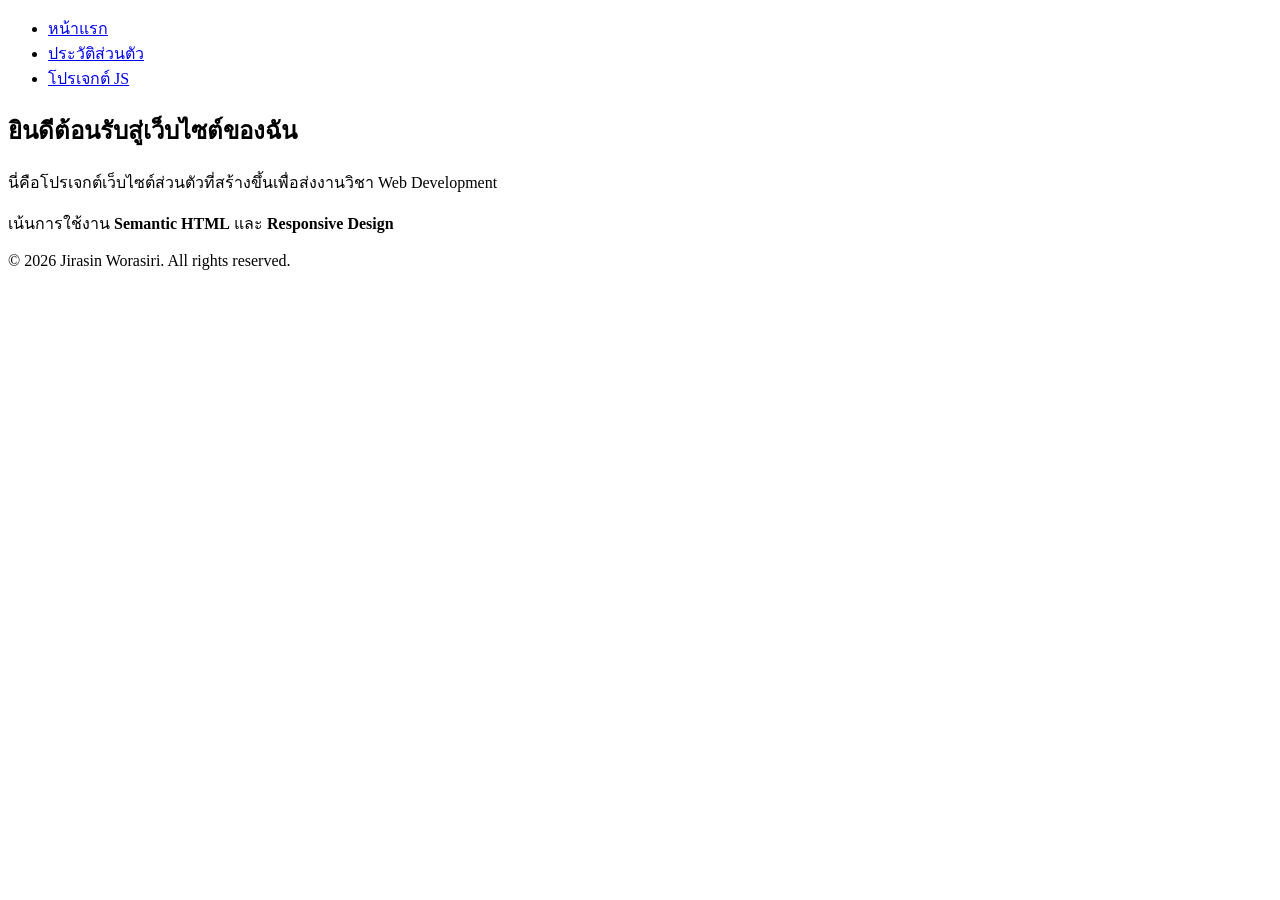
==== index.html @ c02e0bb6 "029" ====
<!DOCTYPE html>
<html lang="th">
<head>
    <meta charset="UTF-8">
    <meta name="viewport" content="width=device-width, initial-scale=1.0">
    <title>หน้าหลัก | เว็บไซต์ส่วนตัว</title>
    <link rel="stylesheet" href="style.css">
</head>
<body>
    <header>
        <nav>
            <ul class="nav-links">
                <li><a href="index.html">หน้าแรก</a></li>
                <li><a href="cv.html">ประวัติส่วนตัว</a></li>
                <li><a href="project.html">โปรเจกต์ JS</a></li>
            </ul>
        </nav>
    </header>

    <main class="container">
        <section class="hero">
            <h1>ยินดีต้อนรับสู่เว็บไซต์ของฉัน</h1>
            <p>นี่คือโปรเจกต์เว็บไซต์ส่วนตัวที่สร้างขึ้นเพื่อส่งงานวิชา Web Development</p>
            <p>เน้นการใช้งาน <strong>Semantic HTML</strong> และ <strong>Responsive Design</strong></p>
        </section>
    </main>

    <footer>
        <p>&copy; 2026 Jirasin Worasiri. All rights reserved.</p>
    </footer>
</body>
</html>
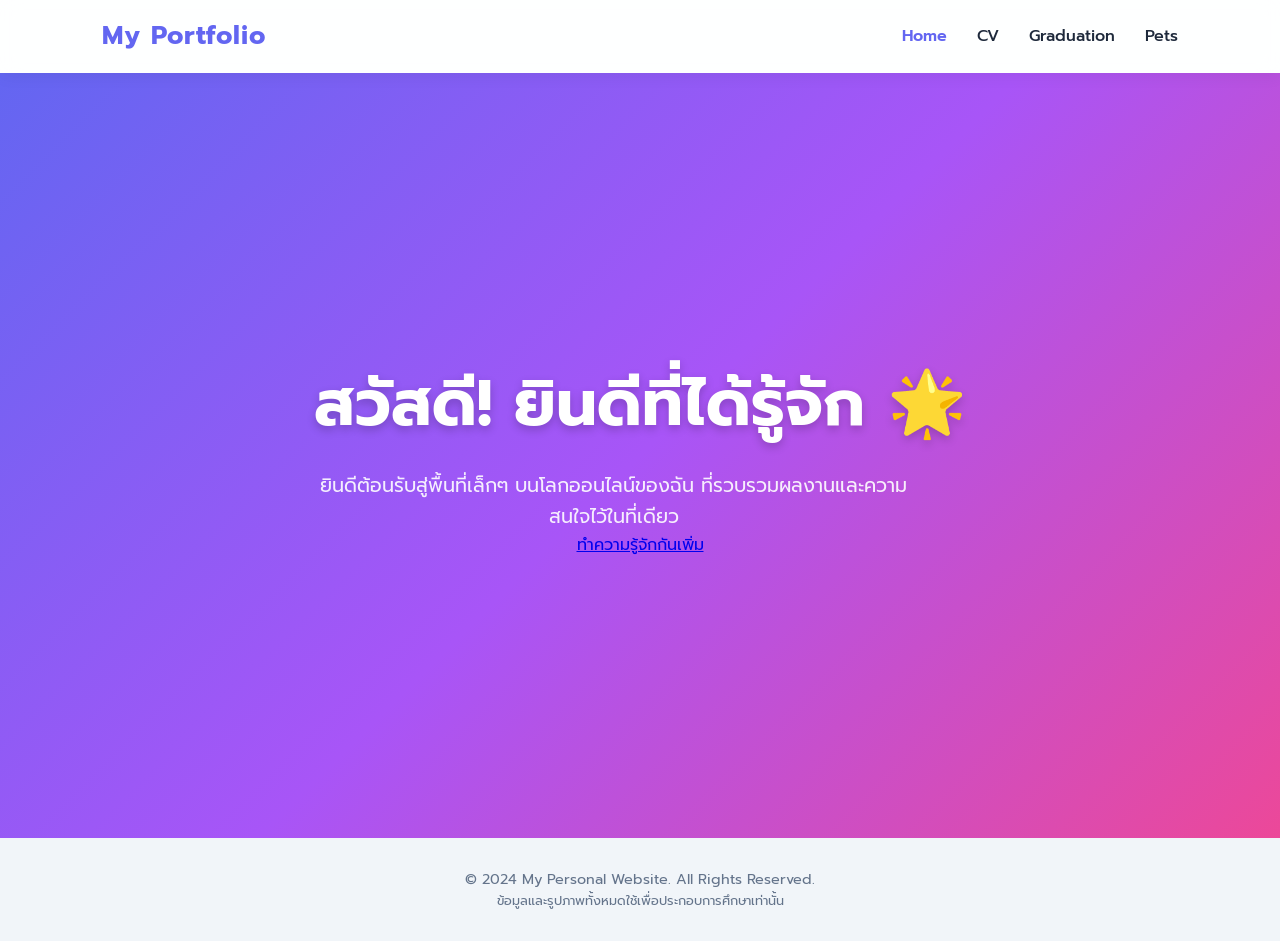
==== commit a5053dde: "Update folder structure, index page, and create all remaining pages" ====
--- a/index.html
+++ b/index.html
@@ -3,30 +3,43 @@
 <head>
     <meta charset="UTF-8">
     <meta name="viewport" content="width=device-width, initial-scale=1.0">
-    <title>หน้าหลัก | เว็บไซต์ส่วนตัว</title>
-    <link rel="stylesheet" href="style.css">
+    <meta name="description" content="เว็บไซต์พอร์ตโฟลิโอส่วนตัว">
+    <title>ยินดีต้อนรับสู่เว็บไซต์ของฉัน | Home</title>
+    
+    <link rel="preconnect" href="https://fonts.googleapis.com">
+    <link rel="preconnect" href="https://fonts.gstatic.com" crossorigin>
+    <link href="https://fonts.googleapis.com/css2?family=Prompt:wght@300;400;600&display=swap" rel="stylesheet">
+    
+    <link rel="stylesheet" href="css/style.css">
 </head>
 <body>
     <header>
-        <nav>
+        <div class="logo">My Portfolio</div>
+        <nav aria-label="Main Navigation">
             <ul class="nav-links">
-                <li><a href="index.html">หน้าแรก</a></li>
-                <li><a href="cv.html">ประวัติส่วนตัว</a></li>
-                <li><a href="project.html">โปรเจกต์ JS</a></li>
+                <li><a href="index.html" class="active">Home</a></li>
+                <li><a href="about.html">CV</a></li>
+                <li><a href="countdown.html">Graduation</a></li>
+                <li><a href="pets.html">Pets</a></li>
             </ul>
         </nav>
     </header>
 
-    <main class="container">
+    <main>
         <section class="hero">
-            <h1>ยินดีต้อนรับสู่เว็บไซต์ของฉัน</h1>
-            <p>นี่คือโปรเจกต์เว็บไซต์ส่วนตัวที่สร้างขึ้นเพื่อส่งงานวิชา Web Development</p>
-            <p>เน้นการใช้งาน <strong>Semantic HTML</strong> และ <strong>Responsive Design</strong></p>
+            <div class="hero-content">
+                <h1>สวัสดี! ยินดีที่ได้รู้จัก 🌟</h1>
+                <p>ยินดีต้อนรับสู่พื้นที่เล็กๆ บนโลกออนไลน์ของฉัน ที่รวบรวมผลงานและความสนใจไว้ในที่เดียว</p>
+                <a href="about.html" class="btn-cta">ทำความรู้จักกันเพิ่ม</a>
+            </div>
         </section>
     </main>
 
     <footer>
-        <p>&copy; 2026 Jirasin Worasiri. All rights reserved.</p>
+        <p>&copy; 2024 My Personal Website. All Rights Reserved.</p>
+        <p style="font-size: 0.8rem;">ข้อมูลและรูปภาพทั้งหมดใช้เพื่อประกอบการศึกษาเท่านั้น</p>
     </footer>
+
+    <script src="js/script.js"></script>
 </body>
 </html>
--- a/css/style.css
+++ b/css/style.css
@@ -0,0 +1,213 @@
+/* ================================================================
+   1. VARIABLES & RESET
+   การใช้ CSS Variables ช่วยให้แก้ไขธีมสีได้ง่าย (Best Practice)
+   ================================================================
+*/
+@import url('https://fonts.googleapis.com/css2?family=Prompt:wght@300;400;600&display=swap');
+
+:root {
+    /* โทนสี Vibrant Modern */
+    --primary-color: #6366f1;    /* Indigo */
+    --secondary-color: #ec4899;  /* Pink */
+    --accent-color: #f59e0b;     /* Amber */
+    --bg-light: #f8fafc;
+    --text-dark: #1e293b;
+    --text-light: #ffffff;
+    --glass-bg: rgba(255, 255, 255, 0.85);
+    
+    /* การตั้งค่า Animation */
+    --transition: all 0.3s ease;
+}
+
+* {
+    margin: 0;
+    padding: 0;
+    box-sizing: border-box;
+    font-family: 'Prompt', sans-serif;
+}
+
+body {
+    background-color: var(--bg-light);
+    color: var(--text-dark);
+    line-height: 1.6;
+    overflow-x: hidden; /* ป้องกันหน้าจอเลื่อนแนวนอน */
+}
+
+/* ================================================================
+   2. HEADER & NAVIGATION (Flexbox Design)
+   จัดการเมนูให้อยู่ขวาบนและมีความเป็น Glassmorphism
+   ================================================================
+*/
+header {
+    background: var(--glass-bg);
+    backdrop-filter: blur(10px); /* ทำให้พื้นหลังเบลอแบบกระจก */
+    padding: 1rem 8%;
+    display: flex;
+    justify-content: space-between; /* แยก Logo ซ้าย เมนูขวา */
+    align-items: center;
+    position: sticky;
+    top: 0;
+    z-index: 1000;
+    box-shadow: 0 4px 15px rgba(0,0,0,0.05);
+}
+
+.logo {
+    font-size: 1.6rem;
+    font-weight: 700;
+    color: var(--primary-color);
+    letter-spacing: 1px;
+}
+
+.nav-links {
+    display: flex;
+    list-style: none;
+    gap: 30px;
+}
+
+.nav-links a {
+    text-decoration: none;
+    color: var(--text-dark);
+    font-weight: 500;
+    font-size: 1rem;
+    transition: var(--transition);
+    position: relative;
+}
+
+/* เอฟเฟกต์เส้นใต้เมื่อ Hover (UX/UI Detail) */
+.nav-links a::after {
+    content: '';
+    position: absolute;
+    width: 0;
+    height: 2px;
+    bottom: -5px;
+    left: 0;
+    background-color: var(--secondary-color);
+    transition: var(--transition);
+}
+
+.nav-links a:hover {
+    color: var(--secondary-color);
+}
+
+.nav-links a:hover::after {
+    width: 100%;
+}
+
+/* สถานะหน้าปัจจุบัน (Active State) */
+.nav-links a.active {
+    color: var(--primary-color);
+    font-weight: 600;
+}
+
+/* ================================================================
+   3. HERO SECTION
+   ใช้ Flexbox ในการจัดวางเนื้อหาให้อยู่กึ่งกลางหน้าจอ
+   ================================================================
+*/
+.hero {
+    min-height: 85vh;
+    background: linear-gradient(135deg, #6366f1 0%, #a855f7 50%, #ec4899 100%);
+    display: flex;
+    flex-direction: column;
+    justify-content: center;
+    align-items: center;
+    color: var(--text-light);
+    text-align: center;
+    padding: 2rem;
+}
+
+.hero h1 {
+    font-size: clamp(2rem, 5vw, 4rem); /* ปรับขนาดฟอนต์ตามขนาดหน้าจออัตโนมัติ */
+    margin-bottom: 1rem;
+    text-shadow: 0 4px 10px rgba(0,0,0,0.2);
+}
+
+.hero p {
+    font-size: 1.2rem;
+    max-width: 600px;
+    opacity: 0.9;
+}
+
+/* ปุ่ม CTA (Call to Action) ตกแต่งให้น่ากด */
+.btn-primary {
+    margin-top: 2rem;
+    padding: 12px 35px;
+    background-color: var(--accent-color);
+    color: white;
+    border: none;
+    border-radius: 50px;
+    font-size: 1.1rem;
+    font-weight: 600;
+    text-decoration: none;
+    cursor: pointer;
+    transition: var(--transition);
+    box-shadow: 0 4px 15px rgba(245, 158, 11, 0.4);
+}
+
+.btn-primary:hover {
+    transform: translateY(-3px);
+    box-shadow: 0 6px 20px rgba(245, 158, 11, 0.6);
+    filter: brightness(1.1);
+}
+
+/* ================================================================
+   4. LAYOUT SYSTEM (CSS Grid)
+   ใช้สำหรับหน้า Pets และ CV เพื่อความยืดหยุ่น (Responsive without Queries)
+   ================================================================
+*/
+.grid-container {
+    display: grid;
+    /* repeat(auto-fit) ช่วยให้ Grid ปรับจำนวน Column ตามความกว้างหน้าจออัตโนมัติ */
+    grid-template-columns: repeat(auto-fit, minmax(300px, 1fr));
+    gap: 25px;
+    padding: 50px 8%;
+}
+
+.card {
+    background: white;
+    padding: 25px;
+    border-radius: 20px;
+    box-shadow: 0 10px 25px rgba(0,0,0,0.05);
+    transition: var(--transition);
+    border: 1px solid rgba(0,0,0,0.03);
+}
+
+.card:hover {
+    transform: translateY(-10px);
+    box-shadow: 0 15px 35px rgba(0,0,0,0.1);
+}
+
+/* ================================================================
+   5. RESPONSIVE DESIGN (Media Queries)
+   ปรับแต่งให้ดูดีในสมาร์ทโฟน
+   ================================================================
+*/
+@media (max-width: 768px) {
+    header {
+        flex-direction: column; /* เปลี่ยนโลโก้กับเมนูให้วางเรียงแนวดิ่ง */
+        padding: 1.5rem;
+    }
+
+    .nav-links {
+        margin-top: 1.5rem;
+        gap: 15px;
+        flex-wrap: wrap; /* ป้องกันเมนูหลุดขอบหน้าจอ */
+        justify-content: center;
+    }
+
+    .hero h1 {
+        font-size: 2.5rem;
+    }
+}
+
+/* ================================================================
+   6. FOOTER
+   ================================================================
+*/
+footer {
+    text-align: center;
+    padding: 30px;
+    background: #f1f5f9;
+    color: #64748b;
+    font-size: 0.9rem;
+}
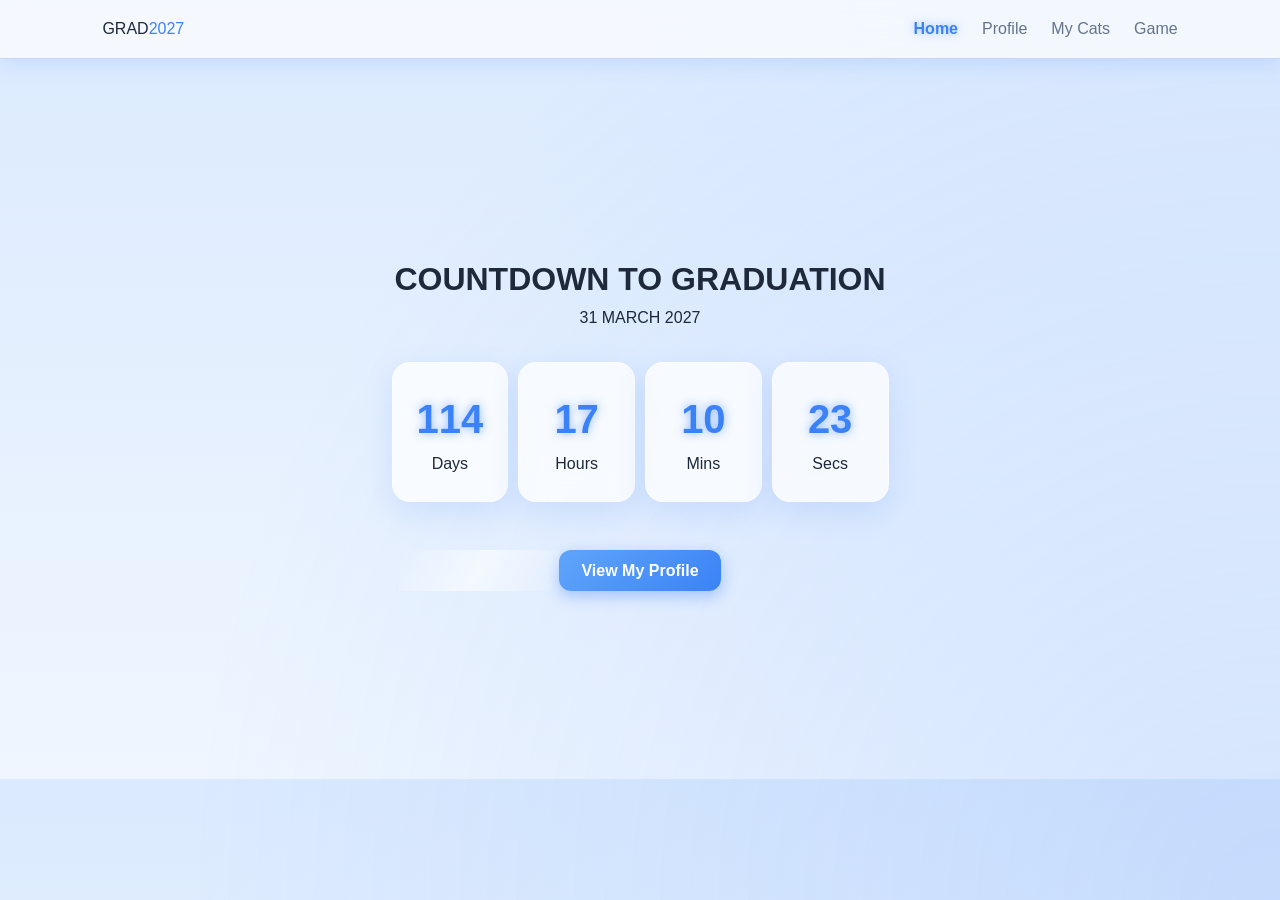
==== commit 3d1774d8: "refactor: restructure entire website and improve overall layout" ====
--- a/index.html
+++ b/index.html
@@ -3,43 +3,62 @@
 <head>
     <meta charset="UTF-8">
     <meta name="viewport" content="width=device-width, initial-scale=1.0">
-    <meta name="description" content="เว็บไซต์พอร์ตโฟลิโอส่วนตัว">
-    <title>ยินดีต้อนรับสู่เว็บไซต์ของฉัน | Home</title>
-    
-    <link rel="preconnect" href="https://fonts.googleapis.com">
-    <link rel="preconnect" href="https://fonts.gstatic.com" crossorigin>
-    <link href="https://fonts.googleapis.com/css2?family=Prompt:wght@300;400;600&display=swap" rel="stylesheet">
-    
+    <title>Graduation 2027 | Home</title>
     <link rel="stylesheet" href="css/style.css">
 </head>
 <body>
-    <header>
-        <div class="logo">My Portfolio</div>
-        <nav aria-label="Main Navigation">
-            <ul class="nav-links">
-                <li><a href="index.html" class="active">Home</a></li>
-                <li><a href="about.html">CV</a></li>
-                <li><a href="countdown.html">Graduation</a></li>
-                <li><a href="pets.html">Pets</a></li>
-            </ul>
-        </nav>
+
+    <nav class="navbar">
+        <div class="logo">GRAD<span>2027</span></div>
+        <ul class="nav-links">
+            <li><a href="index.html" class="active">Home</a></li>
+            <li><a href="cv.html">Profile</a></li>
+            <li><a href="cats.html">My Cats</a></li>
+            <li><a href="game.html">Game</a></li>
+        </ul>
+    </nav>
+
+    <header class="hero-section">
+
+        <!-- 🔲 กล่องใหญ่ครอบ -->
+        <div class="main-box animate-pop">
+
+            <h1 class="main-title">
+                COUNTDOWN TO <span>GRADUATION</span>
+            </h1>
+
+            <p class="target-date">31 MARCH 2027</p>
+
+            <div id="countdown" class="countdown-grid">
+
+                <div class="time-box card">
+                    <span id="days">00</span>
+                    <p>Days</p>
+                </div>
+
+                <div class="time-box card">
+                    <span id="hours">00</span>
+                    <p>Hours</p>
+                </div>
+
+                <div class="time-box card">
+                    <span id="minutes">00</span>
+                    <p>Mins</p>
+                </div>
+
+                <div class="time-box card">
+                    <span id="seconds">00</span>
+                    <p>Secs</p>
+                </div>
+
+            </div>
+
+            <a href="cv.html" class="btn-cyber">View My Profile</a>
+
+        </div>
+
     </header>
-
-    <main>
-        <section class="hero">
-            <div class="hero-content">
-                <h1>สวัสดี! ยินดีที่ได้รู้จัก 🌟</h1>
-                <p>ยินดีต้อนรับสู่พื้นที่เล็กๆ บนโลกออนไลน์ของฉัน ที่รวบรวมผลงานและความสนใจไว้ในที่เดียว</p>
-                <a href="about.html" class="btn-cta">ทำความรู้จักกันเพิ่ม</a>
-            </div>
-        </section>
-    </main>
-
-    <footer>
-        <p>&copy; 2024 My Personal Website. All Rights Reserved.</p>
-        <p style="font-size: 0.8rem;">ข้อมูลและรูปภาพทั้งหมดใช้เพื่อประกอบการศึกษาเท่านั้น</p>
-    </footer>
 
     <script src="js/script.js"></script>
 </body>
-</html>+</html>
--- a/css/style.css
+++ b/css/style.css
@@ -1,213 +1,299 @@
-/* ================================================================
-   1. VARIABLES & RESET
-   การใช้ CSS Variables ช่วยให้แก้ไขธีมสีได้ง่าย (Best Practice)
-   ================================================================
-*/
-@import url('https://fonts.googleapis.com/css2?family=Prompt:wght@300;400;600&display=swap');
-
 :root {
-    /* โทนสี Vibrant Modern */
-    --primary-color: #6366f1;    /* Indigo */
-    --secondary-color: #ec4899;  /* Pink */
-    --accent-color: #f59e0b;     /* Amber */
-    --bg-light: #f8fafc;
-    --text-dark: #1e293b;
-    --text-light: #ffffff;
-    --glass-bg: rgba(255, 255, 255, 0.85);
-    
-    /* การตั้งค่า Animation */
-    --transition: all 0.3s ease;
-}
-
+  --bg: #eaf6ff;
+  --card: rgba(255,255,255,0.75);
+  --accent: #3b82f6;
+  --accent-soft: #93c5fd;
+  --text: #1e293b;
+}
+
+/* RESET */
 * {
-    margin: 0;
-    padding: 0;
-    box-sizing: border-box;
-    font-family: 'Prompt', sans-serif;
-}
-
+  margin: 0;
+  padding: 0;
+  box-sizing: border-box;
+  font-family: "Segoe UI", sans-serif;
+}
+
+/* ===== BODY + BACKGROUND ===== */
 body {
-    background-color: var(--bg-light);
-    color: var(--text-dark);
-    line-height: 1.6;
-    overflow-x: hidden; /* ป้องกันหน้าจอเลื่อนแนวนอน */
-}
-
-/* ================================================================
-   2. HEADER & NAVIGATION (Flexbox Design)
-   จัดการเมนูให้อยู่ขวาบนและมีความเป็น Glassmorphism
-   ================================================================
-*/
-header {
-    background: var(--glass-bg);
-    backdrop-filter: blur(10px); /* ทำให้พื้นหลังเบลอแบบกระจก */
-    padding: 1rem 8%;
-    display: flex;
-    justify-content: space-between; /* แยก Logo ซ้าย เมนูขวา */
-    align-items: center;
-    position: sticky;
-    top: 0;
-    z-index: 1000;
-    box-shadow: 0 4px 15px rgba(0,0,0,0.05);
-}
-
-.logo {
-    font-size: 1.6rem;
-    font-weight: 700;
-    color: var(--primary-color);
-    letter-spacing: 1px;
+  background: linear-gradient(to bottom, #dbeafe, #eff6ff);
+  color: var(--text);
+  line-height: 1.6;
+  animation: fadeIn 0.8s ease;
+}
+
+/* เอฟเฟคพื้นหลังลอย */
+body::before {
+  content: "";
+  position: fixed;
+  width: 200%;
+  height: 200%;
+  background: radial-gradient(circle, rgba(59,130,246,0.15), transparent 70%);
+  z-index: -1;
+}
+
+/* ===== NAVBAR ===== */
+.navbar {
+  display: flex;
+  justify-content: space-between;
+  padding: 1rem 8%;
+  background: rgba(255,255,255,0.7);
+  backdrop-filter: blur(12px);
+  position: sticky;
+  top: 0;
+  z-index: 100;
+  border-bottom: 1px solid #cbd5f5;
+  box-shadow: 0 5px 20px rgba(59,130,246,0.15);
 }
 
 .nav-links {
-    display: flex;
-    list-style: none;
-    gap: 30px;
+  display: flex;
+  list-style: none;
+  gap: 1.5rem;
 }
 
 .nav-links a {
-    text-decoration: none;
-    color: var(--text-dark);
-    font-weight: 500;
-    font-size: 1rem;
-    transition: var(--transition);
-    position: relative;
-}
-
-/* เอฟเฟกต์เส้นใต้เมื่อ Hover (UX/UI Detail) */
-.nav-links a::after {
-    content: '';
-    position: absolute;
-    width: 0;
-    height: 2px;
-    bottom: -5px;
-    left: 0;
-    background-color: var(--secondary-color);
-    transition: var(--transition);
-}
-
+  text-decoration: none;
+  color: #64748b;
+  transition: 0.3s;
+}
+
+.nav-links a.active,
 .nav-links a:hover {
-    color: var(--secondary-color);
-}
-
-.nav-links a:hover::after {
-    width: 100%;
-}
-
-/* สถานะหน้าปัจจุบัน (Active State) */
-.nav-links a.active {
-    color: var(--primary-color);
-    font-weight: 600;
-}
-
-/* ================================================================
-   3. HERO SECTION
-   ใช้ Flexbox ในการจัดวางเนื้อหาให้อยู่กึ่งกลางหน้าจอ
-   ================================================================
-*/
-.hero {
-    min-height: 85vh;
-    background: linear-gradient(135deg, #6366f1 0%, #a855f7 50%, #ec4899 100%);
-    display: flex;
-    flex-direction: column;
-    justify-content: center;
-    align-items: center;
-    color: var(--text-light);
-    text-align: center;
-    padding: 2rem;
-}
-
-.hero h1 {
-    font-size: clamp(2rem, 5vw, 4rem); /* ปรับขนาดฟอนต์ตามขนาดหน้าจออัตโนมัติ */
-    margin-bottom: 1rem;
-    text-shadow: 0 4px 10px rgba(0,0,0,0.2);
-}
-
-.hero p {
-    font-size: 1.2rem;
-    max-width: 600px;
-    opacity: 0.9;
-}
-
-/* ปุ่ม CTA (Call to Action) ตกแต่งให้น่ากด */
-.btn-primary {
-    margin-top: 2rem;
-    padding: 12px 35px;
-    background-color: var(--accent-color);
-    color: white;
-    border: none;
-    border-radius: 50px;
-    font-size: 1.1rem;
-    font-weight: 600;
-    text-decoration: none;
-    cursor: pointer;
-    transition: var(--transition);
-    box-shadow: 0 4px 15px rgba(245, 158, 11, 0.4);
-}
-
-.btn-primary:hover {
-    transform: translateY(-3px);
-    box-shadow: 0 6px 20px rgba(245, 158, 11, 0.6);
-    filter: brightness(1.1);
-}
-
-/* ================================================================
-   4. LAYOUT SYSTEM (CSS Grid)
-   ใช้สำหรับหน้า Pets และ CV เพื่อความยืดหยุ่น (Responsive without Queries)
-   ================================================================
-*/
-.grid-container {
-    display: grid;
-    /* repeat(auto-fit) ช่วยให้ Grid ปรับจำนวน Column ตามความกว้างหน้าจออัตโนมัติ */
-    grid-template-columns: repeat(auto-fit, minmax(300px, 1fr));
-    gap: 25px;
-    padding: 50px 8%;
-}
-
+  color: var(--accent);
+  font-weight: 600;
+  text-shadow: 0 0 8px rgba(59,130,246,0.5);
+}
+
+.logo span {
+  color: var(--accent);
+}
+
+/* ===== CONTAINER ===== */
+.container {
+  max-width: 1000px;
+  margin: 0 auto;
+  padding: 2rem;
+}
+
+/* ===== CARD (Glass Effect) ===== */
 .card {
-    background: white;
-    padding: 25px;
-    border-radius: 20px;
-    box-shadow: 0 10px 25px rgba(0,0,0,0.05);
-    transition: var(--transition);
-    border: 1px solid rgba(0,0,0,0.03);
+  background: var(--card);
+  backdrop-filter: blur(12px);
+  border-radius: 18px;
+  padding: 1.5rem;
+  margin-bottom: 1.5rem;
+  border: 1px solid rgba(255,255,255,0.4);
+  box-shadow: 0 10px 30px rgba(59,130,246,0.15);
+  transition: 0.3s;
 }
 
 .card:hover {
-    transform: translateY(-10px);
-    box-shadow: 0 15px 35px rgba(0,0,0,0.1);
-}
-
-/* ================================================================
-   5. RESPONSIVE DESIGN (Media Queries)
-   ปรับแต่งให้ดูดีในสมาร์ทโฟน
-   ================================================================
-*/
+  transform: translateY(-8px) scale(1.02);
+  box-shadow: 0 20px 40px rgba(59,130,246,0.25);
+}
+
+/* ===== HERO ===== */
+.hero-section {
+  height: 80vh;
+  display: flex;
+  align-items: center;
+  justify-content: center;
+  text-align: center;
+}
+
+.text-center {
+  text-align: center;
+  margin-bottom: 2rem;
+}
+
+.highlight {
+  color: var(--accent);
+}
+
+/* ===== BUTTON ===== */
+.btn-cyber {
+  position: relative;
+  overflow: hidden;
+  background: linear-gradient(135deg, #60a5fa, #3b82f6);
+  color: white;
+  padding: 12px 22px;
+  border-radius: 12px;
+  font-weight: bold;
+  text-decoration: none;
+  box-shadow: 0 5px 15px rgba(59,130,246,0.4);
+  transition: 0.3s;
+}
+
+.btn-cyber:hover {
+  transform: translateY(-3px);
+}
+
+/* แสงวิ่ง */
+.btn-cyber::after {
+  content: "";
+  position: absolute;
+  top: 0;
+  left: -100%;
+  width: 100%;
+  height: 100%;
+  background: linear-gradient(120deg, transparent, rgba(255,255,255,0.6), transparent);
+  transition: 0.5s;
+}
+
+.btn-cyber:hover::after {
+  left: 100%;
+}
+
+/* ===== COUNTDOWN ===== */
+.countdown-grid {
+  display: grid;
+  grid-template-columns: repeat(4, 1fr);
+  gap: 10px;
+  margin: 2rem 0;
+}
+
+.time-box span {
+  font-size: 2.5rem;
+  color: var(--accent);
+  font-weight: bold;
+  display: block;
+  text-shadow: 0 0 10px rgba(59,130,246,0.6);
+}
+
+/* ===== CV ===== */
+.cv-grid {
+  display: grid;
+  grid-template-columns: 300px 1fr;
+  gap: 2rem;
+}
+
+.profile-img {
+  width: 150px;
+  height: 150px;
+  border-radius: 50%;
+  object-fit: cover;
+  border: 4px solid var(--accent);
+  margin-bottom: 1rem;
+  box-shadow: 0 5px 15px rgba(59,130,246,0.3);
+  animation: float 4s ease-in-out infinite;
+}
+
+/* ===== SKILLS ===== */
+.skills-flex {
+  display: flex;
+  flex-wrap: wrap;
+  gap: 8px;
+}
+
+.skills-flex span {
+  background: #dbeafe;
+  color: var(--accent);
+  padding: 6px 14px;
+  border-radius: 20px;
+  font-size: 0.8rem;
+  transition: 0.3s;
+}
+
+.skills-flex span:hover {
+  background: var(--accent);
+  color: white;
+}
+
+/* ===== PETS ===== */
+.cat-grid {
+  display: grid;
+  grid-template-columns: repeat(3, 1fr);
+  gap: 1.5rem;
+}
+
+.img-frame {
+  width: 100%;
+  aspect-ratio: 1;
+  overflow: hidden;
+  border-radius: 12px;
+  margin-bottom: 10px;
+}
+
+.img-frame img {
+  width: 100%;
+  height: 100%;
+  object-fit: cover;
+  transition: 0.4s;
+}
+
+.img-frame img:hover {
+  transform: scale(1.1);
+}
+
+/* ===== INPUT ===== */
+.input-group {
+  margin: 1.5rem 0;
+  display: flex;
+  gap: 10px;
+  justify-content: center;
+}
+
+input {
+  background: white;
+  border: 1px solid #cbd5f5;
+  color: var(--text);
+  padding: 8px;
+  border-radius: 8px;
+  width: 80px;
+  text-align: center;
+}
+
+/* ===== LOG ===== */
+.log-panel {
+  background: #f1f5f9;
+  padding: 10px;
+  border-radius: 8px;
+  margin-top: 1rem;
+  max-height: 120px;
+  overflow-y: auto;
+  text-align: left;
+  font-size: 0.85rem;
+}
+
+/* ===== RESET BUTTON ===== */
+.btn-reset {
+  margin-top: 1rem;
+  background: none;
+  border: 1px solid #94a3b8;
+  color: #64748b;
+  cursor: pointer;
+  padding: 5px 10px;
+  border-radius: 8px;
+}
+
+/* ===== ANIMATION ===== */
+.animate-pop {
+  animation: pop 0.4s ease-out;
+}
+
+@keyframes pop {
+  from { transform: scale(0.95); opacity: 0; }
+  to { transform: scale(1); opacity: 1; }
+}
+
+/* ลอย */
+@keyframes float {
+  0%,100% { transform: translateY(0); }
+  50% { transform: translateY(-10px); }
+}
+
+/* fade */
+@keyframes fadeIn {
+  from { opacity: 0; }
+  to { opacity: 1; }
+}
+
+/* ===== MOBILE ===== */
 @media (max-width: 768px) {
-    header {
-        flex-direction: column; /* เปลี่ยนโลโก้กับเมนูให้วางเรียงแนวดิ่ง */
-        padding: 1.5rem;
-    }
-
-    .nav-links {
-        margin-top: 1.5rem;
-        gap: 15px;
-        flex-wrap: wrap; /* ป้องกันเมนูหลุดขอบหน้าจอ */
-        justify-content: center;
-    }
-
-    .hero h1 {
-        font-size: 2.5rem;
-    }
-}
-
-/* ================================================================
-   6. FOOTER
-   ================================================================
-*/
-footer {
-    text-align: center;
-    padding: 30px;
-    background: #f1f5f9;
-    color: #64748b;
-    font-size: 0.9rem;
+  .cv-grid,
+  .cat-grid,
+  .countdown-grid {
+    grid-template-columns: 1fr;
+  }
 }
